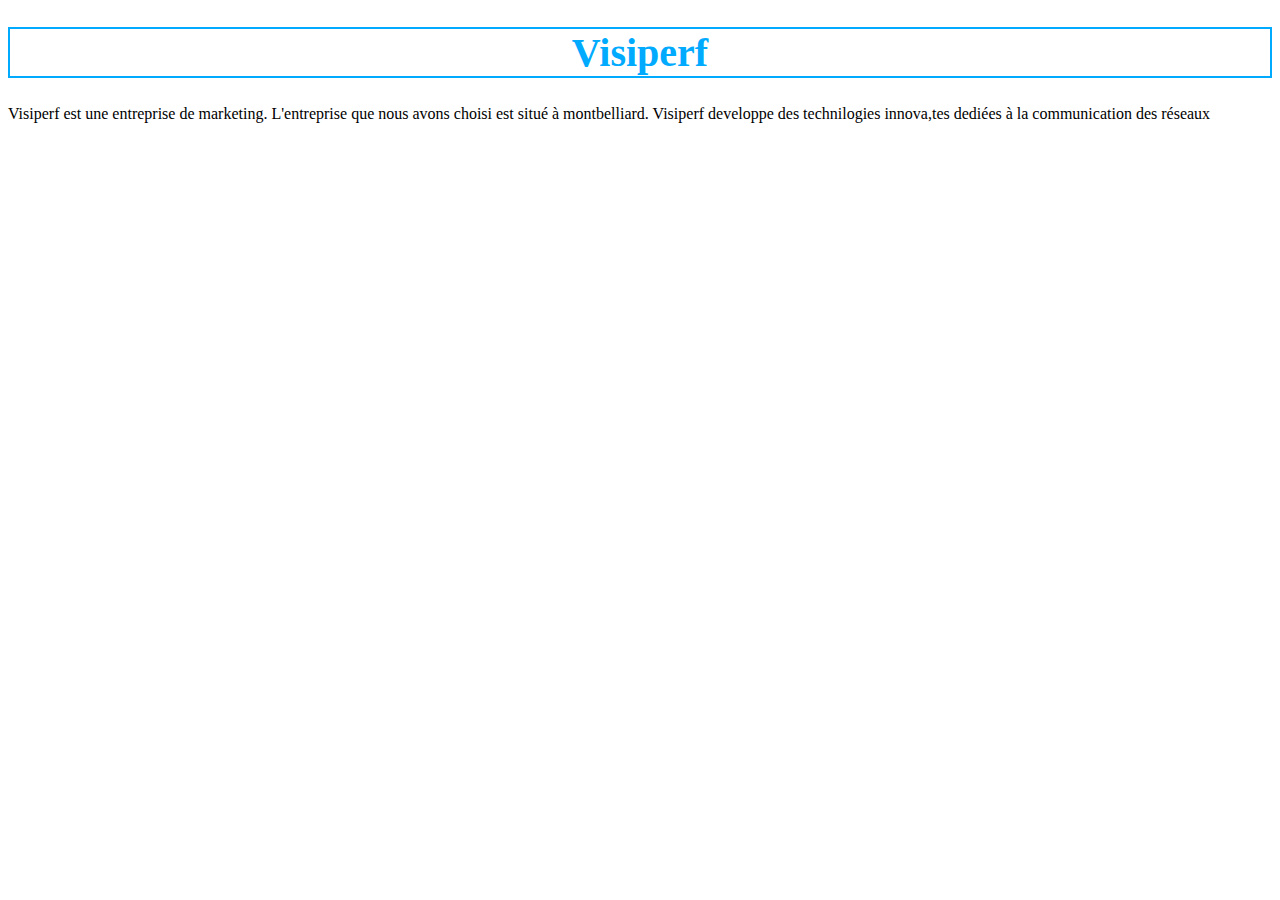
==== index.html @ 3aff4e52 "Add files via upload" ====
<!DOCTYPE html>
<html>
<head>
	<meta charset="utf-8">
	<title>Site Entreprise</title>
	<link rel="stylesheet" type="text/css" href="index.css">
	<link rel="icon" type="image/png" href="icon.jpeg">
</head>
<body>
	<h1>Visiperf</h1>
	<p>Visiperf est une entreprise de marketing. L'entreprise que nous avons choisi est situé à montbelliard. Visiperf developpe des technilogies innova,tes dediées à la communication des réseaux</p>


</body>
</html>
---- index.css ----
h1{	
	text-align: center;
	color : #00AAFF;
	font-size: 40px;
	border: 2px solid;}
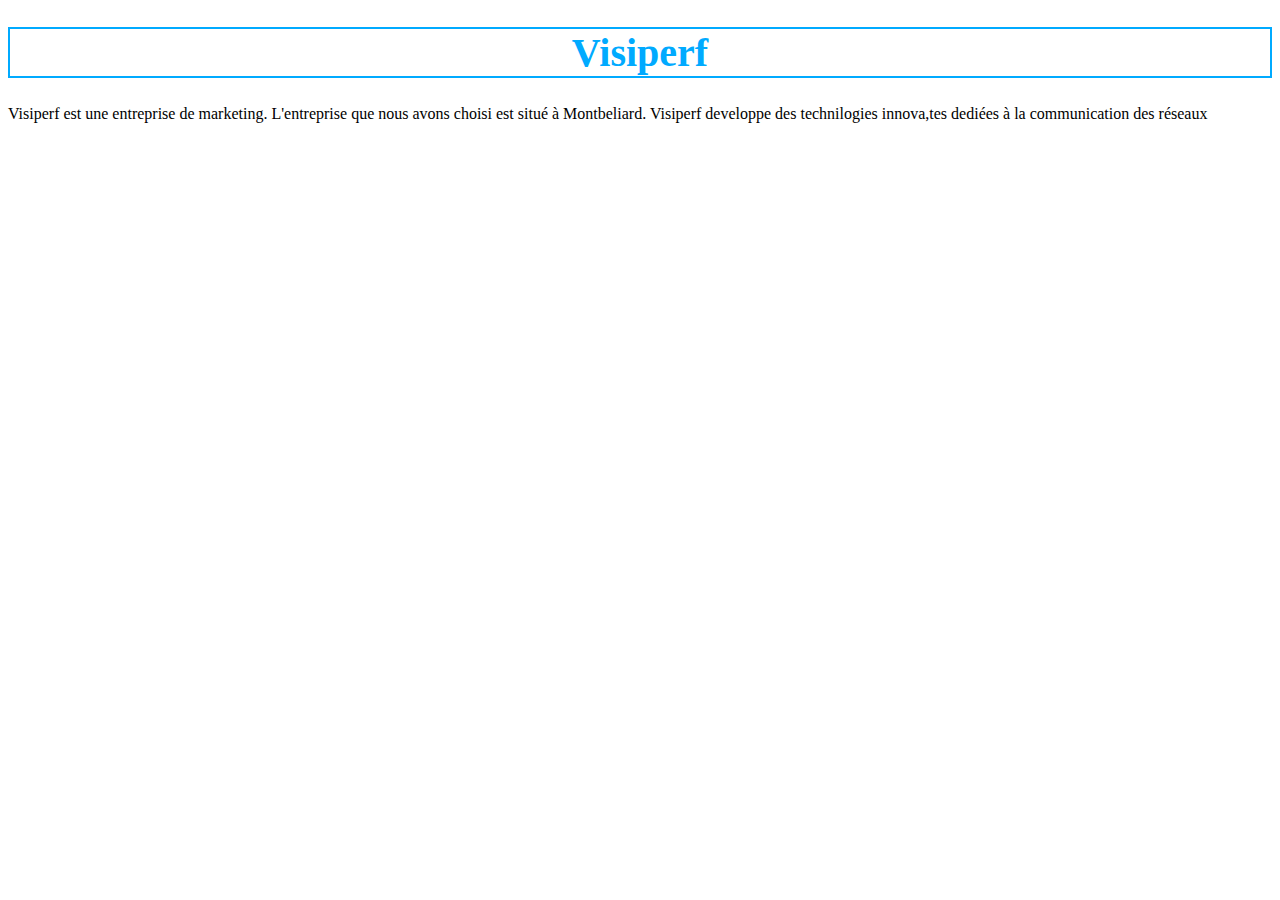
==== commit 01b5f062: "Update index.html" ====
--- a/index.html
+++ b/index.html
@@ -8,8 +8,8 @@
 </head>
 <body>
 	<h1>Visiperf</h1>
-	<p>Visiperf est une entreprise de marketing. L'entreprise que nous avons choisi est situé à montbelliard. Visiperf developpe des technilogies innova,tes dediées à la communication des réseaux</p>
+	<p>Visiperf est une entreprise de marketing. L'entreprise que nous avons choisi est situé à Montbeliard. Visiperf developpe des technilogies innova,tes dediées à la communication des réseaux</p>
 
 
 </body>
-</html>+</html>
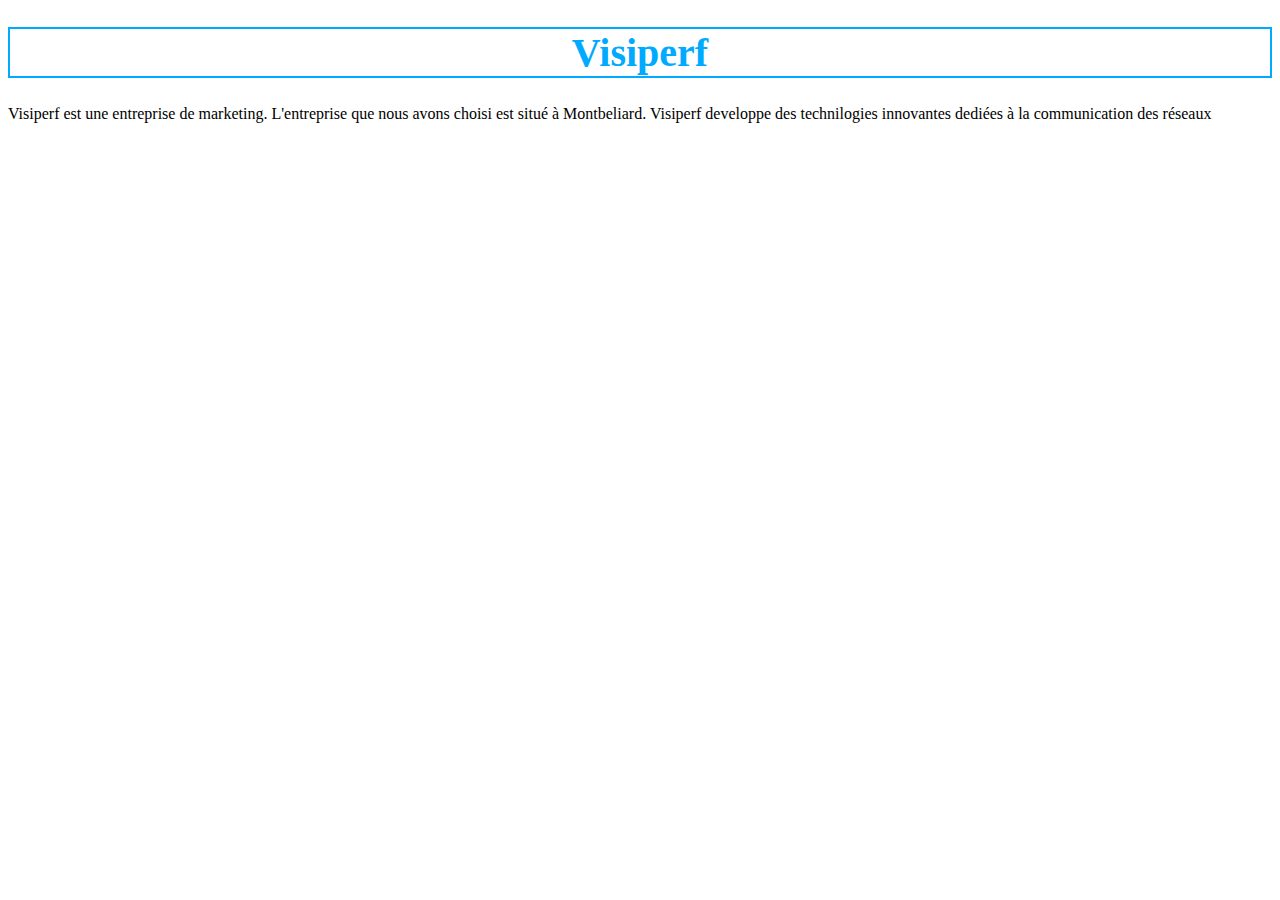
==== commit 325ff88d: "Update index.html" ====
--- a/index.html
+++ b/index.html
@@ -4,11 +4,11 @@
 	<meta charset="utf-8">
 	<title>Site Entreprise</title>
 	<link rel="stylesheet" type="text/css" href="index.css">
-	<link rel="icon" type="image/png" href="icon.jpeg">
+	<link rel="icon" type="image/png" href="favico.ico">
 </head>
 <body>
 	<h1>Visiperf</h1>
-	<p>Visiperf est une entreprise de marketing. L'entreprise que nous avons choisi est situé à Montbeliard. Visiperf developpe des technilogies innova,tes dediées à la communication des réseaux</p>
+	<p>Visiperf est une entreprise de marketing. L'entreprise que nous avons choisi est situé à Montbeliard. Visiperf developpe des technilogies innovantes dediées à la communication des réseaux</p>
 
 
 </body>
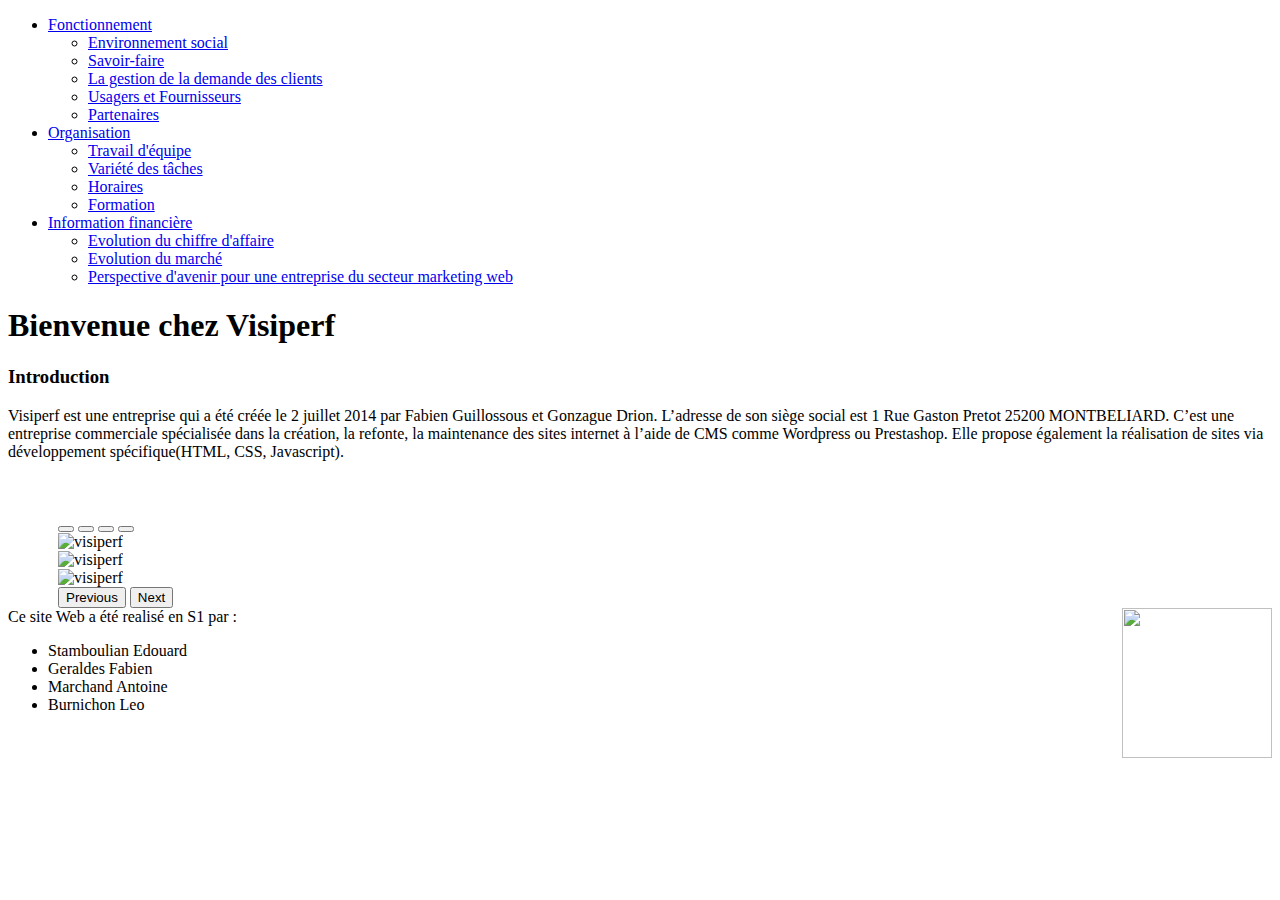
==== commit 95a0f733: "Update index.html" ====
--- a/index.html
+++ b/index.html
@@ -1,15 +1,119 @@
 <!DOCTYPE html>
-<html>
+<html lang="fr">
+
 <head>
-	<meta charset="utf-8">
-	<title>Site Entreprise</title>
-	<link rel="stylesheet" type="text/css" href="index.css">
-	<link rel="icon" type="image/png" href="favico.ico">
+    <meta charset="UTF-8">
+    <title >Visiperf </title>
+  <link href="https://cdn.jsdelivr.net/npm/bootstrap@5.1.3/dist/css/bootstrap.min.css" rel="stylesheet" integrity="sha384-1BmE4kWBq78iYhFldvKuhfTAU6auU8tT94WrHftjDbrCEXSU1oBoqyl2QvZ6jIW3" crossorigin="anonymous">
+  <script src="https://cdn.jsdelivr.net/npm/bootstrap@5.1.3/dist/js/bootstrap.bundle.min.js" integrity="sha384-ka7Sk0Gln4gmtz2MlQnikT1wXgYsOg+OMhuP+IlRH9sENBO0LRn5q+8nbTov4+1p" crossorigin="anonymous"></script>
+    <link rel="stylesheet" type="text/css" href="menu.css">
+  
 </head>
+
 <body>
-	<h1>Visiperf</h1>
-	<p>Visiperf est une entreprise de marketing. L'entreprise que nous avons choisi est situé à Montbeliard. Visiperf developpe des technilogies innovantes dediées à la communication des réseaux</p>
+  <nav>
+    <ul>
+      <li class="menu-deroulant"><a href="Fonctionnement.html">Fonctionnement</a>
+        <ul class="sous-menu">
+          <li><a href="Fonctionnement.html#environnement">Environnement social</a></li>
+          <li><a href="Fonctionnement.html#savoir-faire">Savoir-faire</a></li>
+          <li><a href="Fonctionnement.html#gestion">La gestion de la demande des clients</a></li>
+          <li><a href="Fonctionnement.html#usagers">Usagers et Fournisseurs</a></li>
+          <li><a href="Fonctionnement.html#partenaires">Partenaires</a></li>
+        </ul>
+      </li>
 
+      <li class="menu-deroulant"><a href="Organisation.html">Organisation</a>
+        <ul class="sous-menu">
+          <li><a href="Organisation.html#travail_d'équipes">Travail d'équipe</a></li>
+          <li><a href="Organisation.html#variété">Variété des tâches</a></li>
+          <li><a href="Organisation.html#horaires">Horaires</a></li>
+          <li><a href="Organisation.html#formation">Formation</a></li>
+        </ul>
+      </li>
+      <li class="menu-deroulant"><a href="information-financière.html">Information financière</a>
+        <ul class="sous-menu">
+          <li><a href="information-financière.html#evochiffre">Evolution du chiffre d'affaire</a></li>
+          <li><a href="information-financière.html#evomarché">Evolution du marché</a></li>
+          <li><a href="information-financière.html#sectmarketing">Perspective d'avenir pour une entreprise du secteur marketing web</a></li>
+        </ul>
+      </li>
+    </ul>
+  </nav>
+  <h1 style="font-weight: bold;">Bienvenue chez Visiperf</h1>
+  <div class="container"><!-- cré un container-->
+         <div class="row mt-3"><!-- créé une ligne1 -->
+            <div class="col-xl-12"><!-- créé une colonne1 dans ligne1-->
+                <div class="row"><!-- créé une ligne2 dans colonne1 -->
+                    <div class="col-xl- pt-12 bg-primary text-light"><!-- créé une colonne dans ligne2-->
+                        <h3>Introduction</h3>
+                        Visiperf est une entreprise qui a été créée le 2 juillet 2014 par Fabien Guillossous et Gonzague Drion. L’adresse de son siège social est 1 Rue Gaston Pretot 25200 MONTBELIARD.
+                        C’est une entreprise commerciale spécialisée dans la création, la refonte, la maintenance des sites internet à l’aide de CMS comme Wordpress ou Prestashop. Elle propose également la réalisation de sites via développement spécifique(HTML, CSS, Javascript). 
+                        
+                    </div>
+                  </div>
+                </div>
+              </div>
+          </div>
+          <br>
+          <br>
+          <br>
+    <div class="row">
+      <div id="carouselExampleDark" class="carousel carousel-dark slide" data-bs-ride="carousel" style="padding-left: 50px; padding-right: 50px;">
+        <div class="carousel-indicators">
+          <button type="button" data-bs-target="#carouselExampleDark" data-bs-slide-to="0" class="active" aria-current="true" aria-label="Slide 1"></button>
+          <button type="button" data-bs-target="#carouselExampleDark" data-bs-slide-to="1" aria-label="Slide 2"></button>
+          <button type="button" data-bs-target="#carouselExampleDark" data-bs-slide-to="2" aria-label="Slide 3"></button>
+          <button type="button" data-bs-target="#carouselExampleDark" data-bs-slide-to="3" aria-label="Slide 4"></button>
+        </div>
+        <div class="carousel-inner">
+          <div class="carousel-item active" data-bs-interval="10000">
+            <img src="Visiperf.png" class="d-block w-100" alt="visiperf" >
+            <div class="carousel-caption d-none d-md-block">
+      
+            </div>
+          </div>
+          <div class="carousel-item" data-bs-interval="2000">
+            <img src="visiperf_reunion.png" class="d-block w-100" alt="visiperf" >
+            <div class="carousel-caption d-none d-md-block">
+             
+            </div>
+          </div>
+          <div class="carousel-item">
+            <img src="visiperf_image.png" class="d-block w-100" alt="visiperf">
+            <div class="carousel-caption d-none d-md-block">
+            
+            </div>
+          </div>
+        </div>
+        <button class="carousel-control-prev" type="button" data-bs-target="#carouselExampleDark" data-bs-slide="prev">
+          <span class="carousel-control-prev-icon" aria-hidden="true"></span>
+          <span class="visually-hidden">Previous</span>
+        </button>
+        <button class="carousel-control-next" type="button" data-bs-target="#carouselExampleDark" data-bs-slide="next">
+          <span class="carousel-control-next-icon" aria-hidden="true"></span>
+          <span class="visually-hidden">Next</span>
+        </button>
+      </div>
+    </div>
+<div class="bg-secondary text-light">
+    <div class="container">
+        <div class="row">
+            <div class="col-xl-12 pt-3 pb-3">
+              <footer>
+               <div style="float: right;">
+                    <img src="logoiut.png" width="150" height="150" alt="">
+                  </div>
+                Ce site Web a été realisé en S1 par : 
+                  <ul><li>Stamboulian Edouard</li>
+                    <li>Geraldes Fabien</li>
+                    <li>Marchand Antoine</li>
+                    <li>Burnichon Leo</li></ul></footer>
+                   
+            </div>
+        </div>
+    </div>
+</div>
+</body>
 
-</body>
 </html>
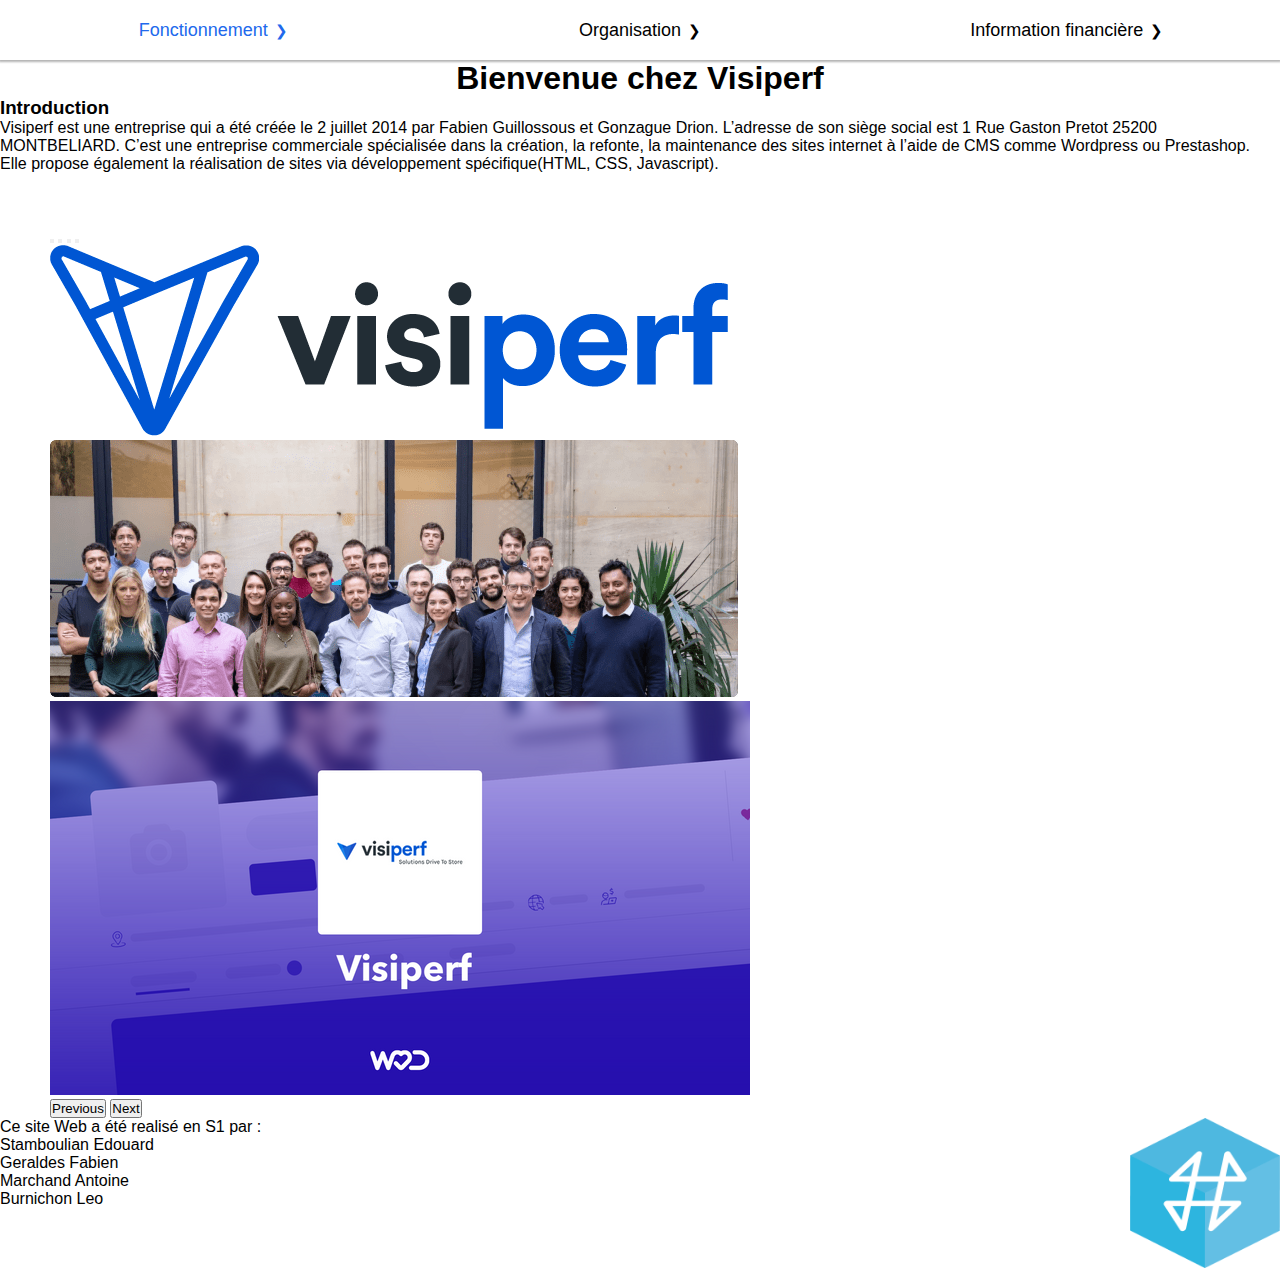
==== commit 6454e105: "Update index.html" ====
--- a/index.html
+++ b/index.html
@@ -109,6 +109,7 @@
                     <li>Geraldes Fabien</li>
                     <li>Marchand Antoine</li>
                     <li>Burnichon Leo</li></ul></footer>
+                <a href="Marchand_Antoine_SAE106_S1B1_Visiperf.pdf>Lien vers le rapport d'économie</a>
                    
             </div>
         </div>
--- a/menu.css
+++ b/menu.css
@@ -0,0 +1,122 @@
+:root{   /* racine de l'arbre représentant le document */
+  --hauteur-menu: 60px; /*défini la taille d'un menu de 60 px*/
+}
+* {
+  margin: 0px;
+  padding: 0px;
+  font-family: Montserrat, sans-serif;/* permet de mettre une certaine police */
+}
+nav {
+  width: 100%;
+  font-size: 18px;
+  position: sticky;/* s'adapte si la taille du bloc est dépassé */
+  top: 0; /* défini une taille d'un bloc qu'il ne faut pas dépasser */
+}
+
+nav > ul {/* met du style dans la balise ul se situant dans la balise nav */
+  display: flex;
+  text-align: center;
+  box-shadow: 0px 1px 2px 1px rgba(0,0,0,0.3); /*ajoute une ombre d'une certaine sur une balise/un container/ou un texte*/
+  /* rgba sert pour la transparence des couleurs */
+  height: var(--hauteur-menu); /* défini comme taille celle de --hauteur-menu */
+}/* var sert d'insérer une propriété personnalisée par exemple ici  --hauteur-menu */
+ 
+nav ul { /*sélectionne les balises ul à l'intérieur de la balise nav*/
+  list-style-type: none;
+}
+
+nav > ul > li {/* créé un chemin passant par nav puis par ul puis arrive à li */
+  background-color: white;
+  position: relative;
+  height: 100%;
+  flex: 1;
+}
+
+nav > ul > li > a {
+  position: absolute;
+  top: 50%;
+  left: 50%;
+  transform: translate(-50%, -50%);/* transform modifie l'emplacement des liens a et translate modifie leurs coordonnées */
+}
+
+li a {
+  text-decoration: none;
+  color: black;
+}
+
+.menu-deroulant > a:after{/*:after pseudo-élément qui sera le dernier élément sélectionné*/
+  content: '❯';/*cosmétique de :after qui ressemblera à une flèche*/
+  font-size: 15px;
+  margin-left: 7px;
+  display: inline-block;
+}
+.sous-menu {
+  margin-top: var(--hauteur-menu);
+  width: 100%;
+  text-align: left;
+  background-color: white;
+  border-radius: 2px; /* permet de mettre des coins plus ou moins arrondis pour une bordure d'un élément */
+  overflow: hidden;/*  overflow gère le dépassement du contenu d'un élément dans son bloc dans ce cas il cache ce qu'il y a dedans */
+  max-height: 0;
+}
+
+.sous-menu > li > a {
+  height: 50px;
+  padding-left: 20px;
+  width: 100%;
+  align-items: center;
+  display: flex;
+}
+nav > ul > li:hover > a{ /* hover permet de survoler les liens de la balise li */
+  color: #2169EC;/*défini une couleur*/
+}
+
+.sous-menu > li:hover {
+  background-color: rgba(33, 105, 236, 0.3);
+}
+
+.sous-menu > li:hover > a {
+  color: white;
+}
+@keyframes rotationFleche {/* crée une contrainte rotationFleche */
+  0% {
+    transform: rotate(0deg);
+  }
+  100%{
+    transform: rotate(90deg);
+  }
+}
+
+.menu-deroulant:hover > a:after{
+  animation: rotationFleche 0.2s linear forwards;
+  }/*crée une animation sur rotationFleche de 0.2 secondes de le sens horaire */
+
+@keyframes apparitionSousMenu {
+  0% {
+    box-shadow: 0px 3px 3px 1px rgba(0,0,0,0);
+    border-top: 3px solid #2169EC;
+  }
+  30% {
+    box-shadow: 0px 3px 3px 1px rgba(0,0,0,0.3);
+  }
+  100% {
+    max-height: 50em;
+    border-top: 3px solid #2169EC;
+    box-shadow: 0px 3px 3px 1px rgba(0,0,0,0.3);
+  }
+}
+
+.menu-deroulant:hover > .sous-menu {
+  animation: apparitionSousMenu 1s forwards;
+}
+
+
+h1 {
+  text-align: center;
+}
+
+h2{
+  text-align: center;
+}
+
+
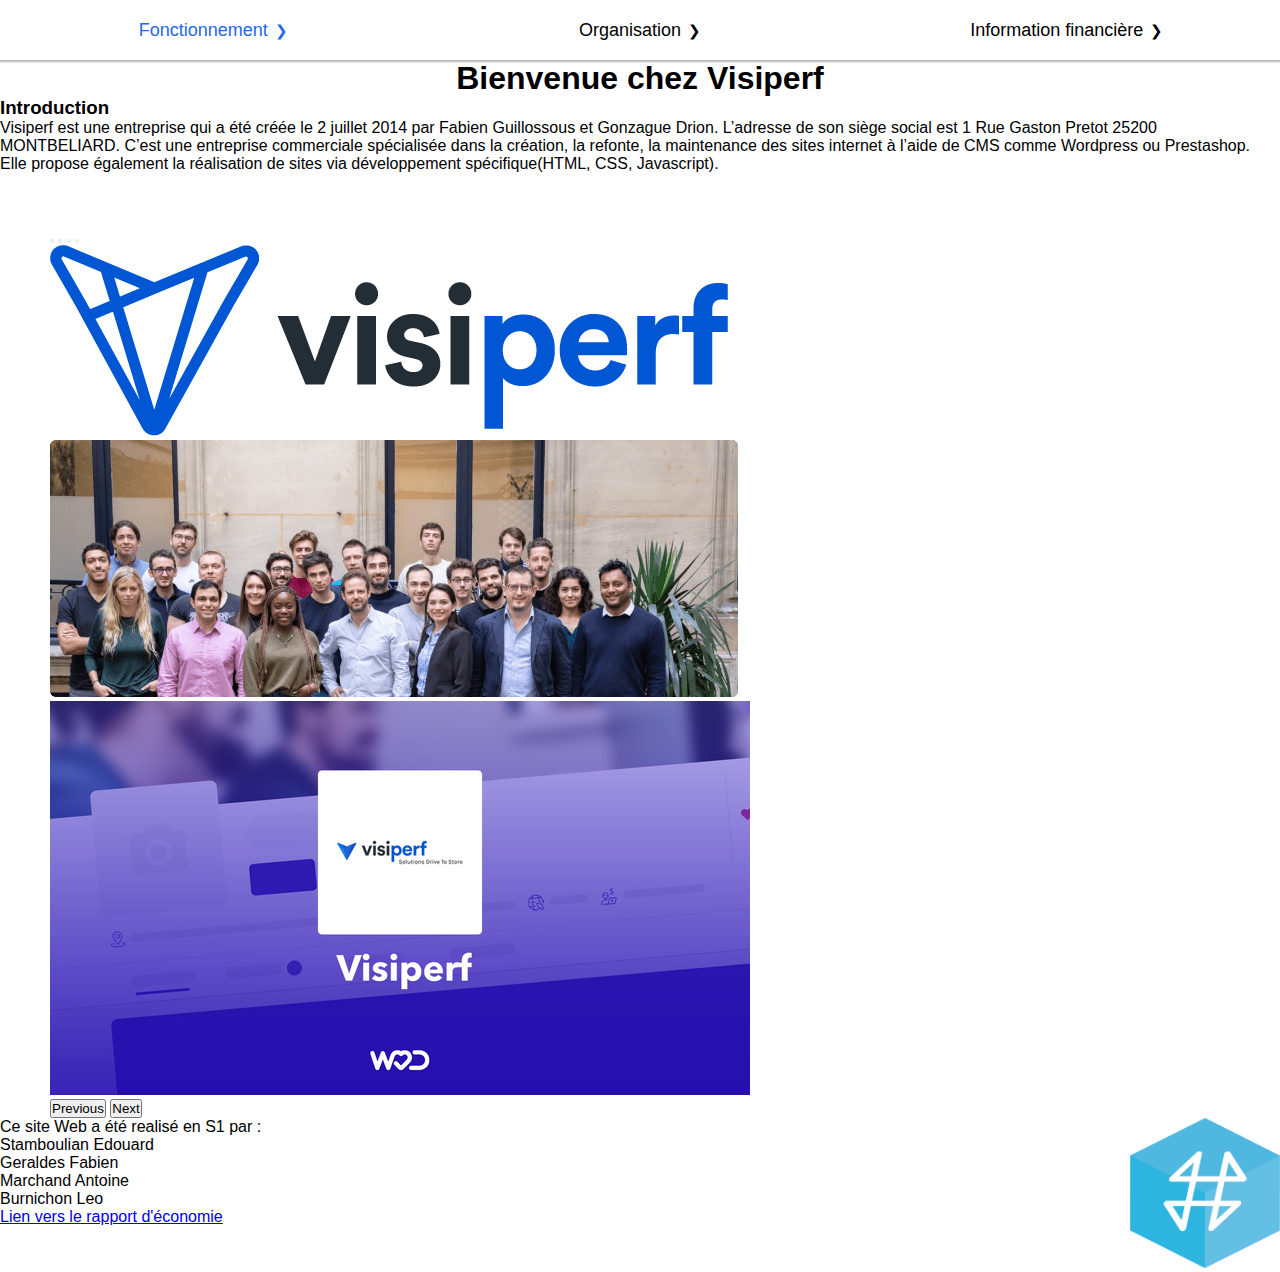
==== commit cd4ac307: "Update index.html" ====
--- a/index.html
+++ b/index.html
@@ -109,8 +109,8 @@
                     <li>Geraldes Fabien</li>
                     <li>Marchand Antoine</li>
                     <li>Burnichon Leo</li></ul></footer>
-                <a href="Marchand_Antoine_SAE106_S1B1_Visiperf.pdf>Lien vers le rapport d'économie</a>
-                   
+                 <a href="Marchand_Antoine_SAE106_S1B1_Visiperf.pdf">Lien vers le rapport d'économie</a>
+              
             </div>
         </div>
     </div>
